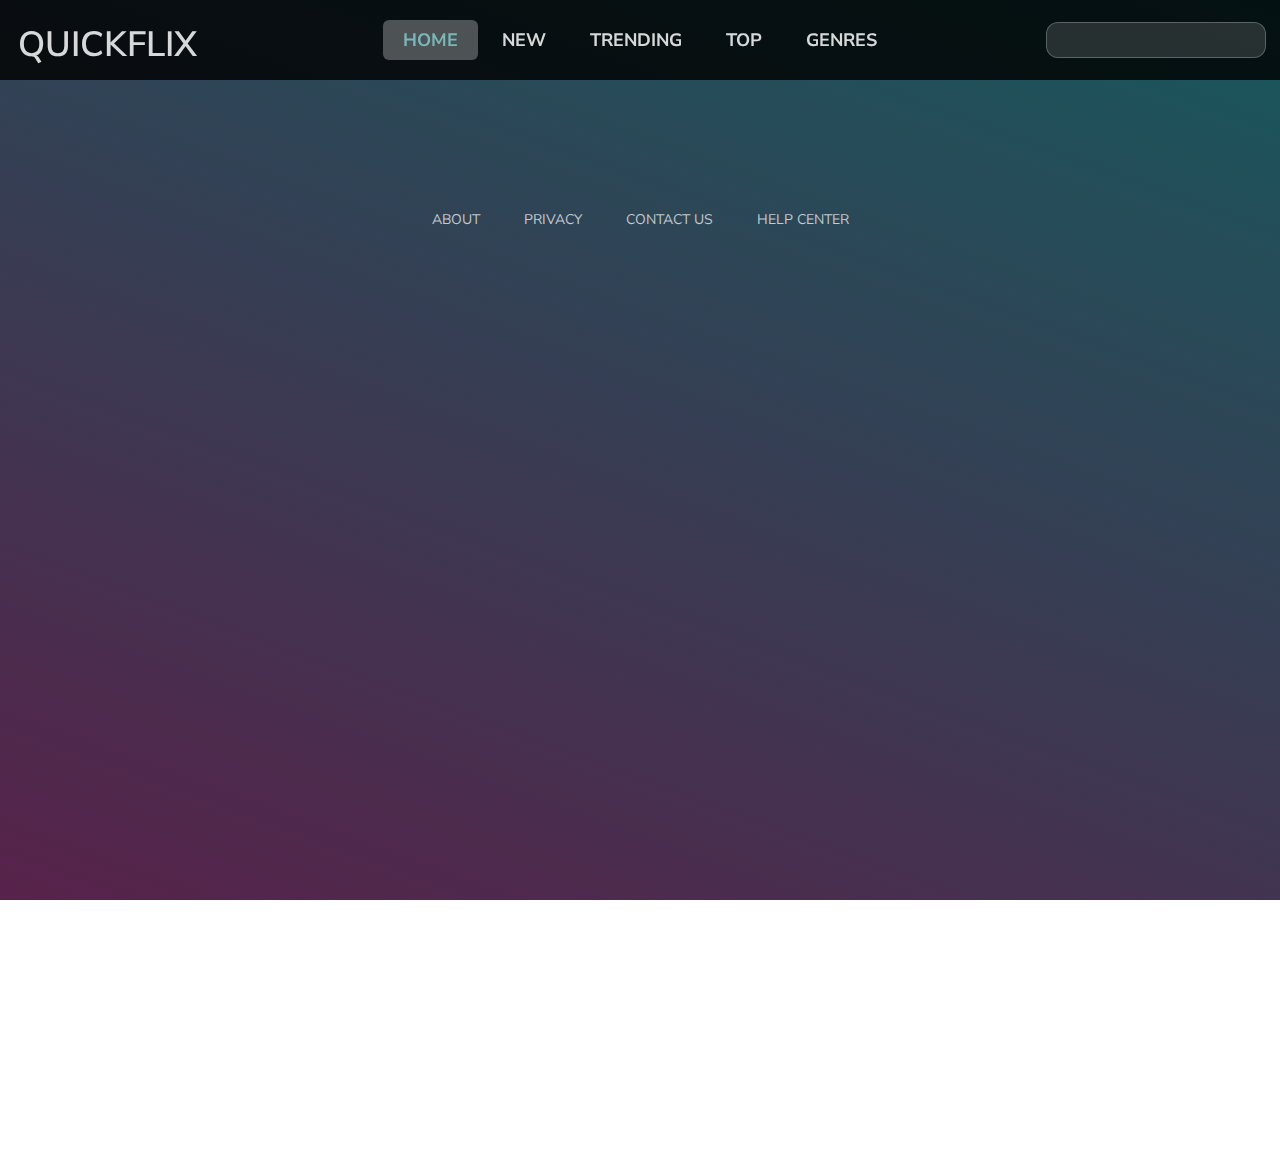
==== home.html @ 65607de7 "main page and styling" ====
<!DOCTYPE html>
<html>
	<head>
		<meta charset="utf-8">
		<meta http-equiv="X-UA-Compatible" content="IE=edge">

		<!-- PAGE INFO -->
		<title>Movies</title>
		<meta name="description" content="Watch Movies Here">
		<!-- FAVICON -->
		<link rel="icon" type="image/x-icon" href="media/icon.svg">
		<meta name="viewport" content="width=device-width, initial-scale=1">

		<!-- STYLESHEETS -->
		<link href="https://fonts.googleapis.com/css2?family=Nunito+Sans:wght@300;600;700&display=swap" rel="stylesheet">
		<link rel="stylesheet" href="https://use.fontawesome.com/releases/v5.15.1/css/all.css" integrity="sha384-vp86vTRFVJgpjF9jiIGPEEqYqlDwgyBgEF109VFjmqGmIY/Y4HV4d3Gp2irVfcrp" crossorigin="anonymous">
		<link rel="stylesheet" href="https://stackpath.bootstrapcdn.com/bootstrap/4.5.0/css/bootstrap.min.css">
		<link rel="stylesheet" href="css/home.css">

	</head>

	<body>

		<div id="overlay">
			<div id="infobox">
				<a class="close-button"></a>
				<div class="row">
					<!-- LEFT COLUMN -->
					<div class="col-md-4">
						<img class="poster">
						<a href="player.html">
							<button class="play-button btn btn-info">Watch Now</button>
						</a>
					</div>
					<!-- RIGHT COLUMNS -->
					<div class="col-md-8">
						<div class="title"></div>
						<i class="far fa-clock"></i> <span class="runtime"></span> 
						(<span class="year"></span>)
						<br>
						<span class="rating"></span> / 10 <i class="fas fa-star"></i>
						(<span class="num-ratings"></span> Ratings)
						<div class="genres"></div>
						<div class="description"></div>
						<div class="languages-container">
							<b>Language</b>: <span class="languages"></span>
						</div>
						<div class="companies-container">
							<b>Production Companies</b>: <span class="companies"></span>
						</div>
					</div>
				</div>
				

			</div>
		</div>

		<div id="header-container">
			<div id="header">
				<!-- <img id="logo" src="icon.svg" alt=""> -->
				<!-- TITLE -->
				<div>
					<a id="site-title" href="home.html">QuickFlix</a>
				</div>
				<!-- HEADER LINKS -->
				<div id="header-links">
					<a class="header-current">Home</a>
					<a>New</a>
					<a>Trending</a>
					<a>Top</a>
					<a>Genres</a>
				</div>
				<!-- SEARCH BAR -->
				<div id="search-container">
					<input id="search-bar" type="text" class="form-control">
					<a id="search-button"></a>
				</div>
			</div>
		</div>

		<div id="container" class="text-center">

			<div id="main"></div>

			<div id="footer">
				<!-- FOOTER LINKS -->
				<div id="footer-links">
					<a>About</a>
					<a>Privacy</a>
					<a>Contact Us</a>
					<a>Help Center</a>
				</div>
			</div>

		</div>

		<!-- SCRIPTS -->
		<script src="https://code.jquery.com/jquery-3.5.1.min.js"></script>
		<script src="js/home.js"></script>
		
	</body>
</html>
---- css/home.css ----
body {
	color: white;
	font-family: 'Nunito Sans', sans-serif;
	text-align: center;
	background-image: linear-gradient(20deg, rgba(70, 11, 56, 0.906), rgba(10, 77, 82, 0.94));
	background-attachment: fixed;
}

#container {
	margin: 50px 20px;
	height: 100vh;
}

a {
	font-size: 18px;
	color: #79b7bb;
	line-height: 40px;
}

a:hover {
	color: #79b7bb;
}

.btn {
	color: #f7f7f7;
	background-color: #679b9f;
	border-color: transparent;
	margin: 0 10px 0 10px;
	font-size: 18px;
}

.btn:hover, .btn:focus, .btn:active {
	color: #f7f7f7;
	background-color: #79b7bb;
	border-color: none;
}

img {
	max-width: 200px;
}

.row {
	height: 100%;
}

.noscroll { 
	overflow: hidden;
}

#overlay {
	position: fixed;
	overflow-y: scroll;
	z-index: 100;
	top: 0;
	right: 0;
	bottom: 0;
	left: 0;
	background-color: rgba(0, 0, 0, 0.548);
	visibility: hidden;
	opacity: 0;
	text-align: center;
	transition: 0.3s;
}

#infobox {
	height: 80%;
	width: 80%;
	color: white;
	background-color: rgba(10, 71, 74, 0.817);
	background-size: auto;
	box-shadow: 2px 2px 60px rgba(0, 0, 0, 0.708);
	border-radius: 30px;
	margin: auto;
	margin-top: 4%;
	padding-top: 20px;
	padding-bottom: 40px;
	transform: translateY(30px);
	transition: 0.2s;
	visibility: hidden;
}

#infobox.visible {
	transform: translateY(0px);
	opacity: 0.98;
	visibility: visible;
}

.close-button:before, .close-button {
	float: right;
	display: absolute;
	margin-right: 8px;
	margin-top: 4px;
	color: white;
	opacity: 0.8;
	content: '\f057';
	font-family: 'Font Awesome 5 Free';
	font-weight: 600;
	font-size: 20px;
	width: 30px;
	height: 30px;
	cursor: pointer;
}

#infobox .poster {
	margin: auto;
	margin-top: 20px;
}

.play-button {
	margin-top: 30px;
}

.title {
	font-size: 40px;
	line-height: 44px;
	margin-bottom: 4px;
}

.genres {
	margin-top: 20px;
}

.genre {
	margin: 0 4px;
	padding: 4px 10px;
	border-radius: 14px;
	background-color: #679b9f;
	white-space: nowrap;
}

.description {
	margin: 20px 10px;
}

.companies {
	margin-top: 4px;
	margin-bottom: 20px;
}

#header-container {
	display: table;
	z-index: 10;
	position: fixed;
}

#header {
	/* padding: 8px 14px; */
	position: fixed;
	float: left;
	top: 0;
	height: 80px;
	width: 100%;
	display: table-cell;
	vertical-align: middle;
	color:rgba(255, 255, 255, 0.838);
	background-color: rgba(0, 0, 0, 0.803);
}

#header-links {
	display: inline-block;
	font-size: 16px;
	font-weight: bold;
	text-transform: uppercase;
	margin: 0;
	position: absolute;
	top: 50%;
	left: 50%;
	-ms-transform: translate(-50%, -50%);
	transform: translate(-50%, -50%);
}

#header-links a {
	display: inline-block;
	cursor: pointer;
	padding: 0 20px;
	border-radius: 6px;
}

.header-current, #header-links a:hover {
	background-color: rgba(255, 255, 255, 0.281);
}

#site-title {
	color: rgba(255, 255, 255, 0.838);
	font-size: 50px;
	font-weight: 600;
	font-variant-caps: all-small-caps;
	position: absolute;
	left: 18px;
	top: 50%;
	-ms-transform: translateY(-50%);
	transform: translateY(-50%);
}

#site-title:hover {
	text-decoration: none;
}

#search-container {
	position: absolute;
	right: 10px;
	vertical-align: middle;
	top: 50%;
	-ms-transform: translateY(-50%);
	transform: translateY(-50%);
}

#search-bar {
	display: inline-block;
	right: 100px;
	width: 220px;
	height: 36px;
	background-color: rgba(255, 255, 255, 0.132);
	border-radius: 12px;
	border-color: rgba(255, 255, 255, 0.345);
	color: white;
}

#search-button:before, #search-button {
	display: inline-block;
	margin-left: -20px;
	margin-top: -300px;
	color: rgba(255, 255, 255, 0.838);
	content: '\f002';
	font-family: 'Font Awesome 5 Free';
	font-weight: 600;
	font-size: 16px;
	width: 20px;
	height: 20px;
	cursor: pointer;
	z-index: 3;
}

#main {
	margin: 200px 0 100px 0;
}

.movie {
	display: inline-block;
	margin: 10px 20px;
	cursor: pointer;
	transform: translateY(0);
	transition: 0.2s;
}

.movie:hover {
	transform: translateY(-10px);
}

#footer-links a {
	font-size: 14px;
	text-transform: uppercase;
	color:rgba(255, 255, 255, 0.721);
	padding: 0 20px;
	border-radius: 6px;
	cursor: pointer;
}
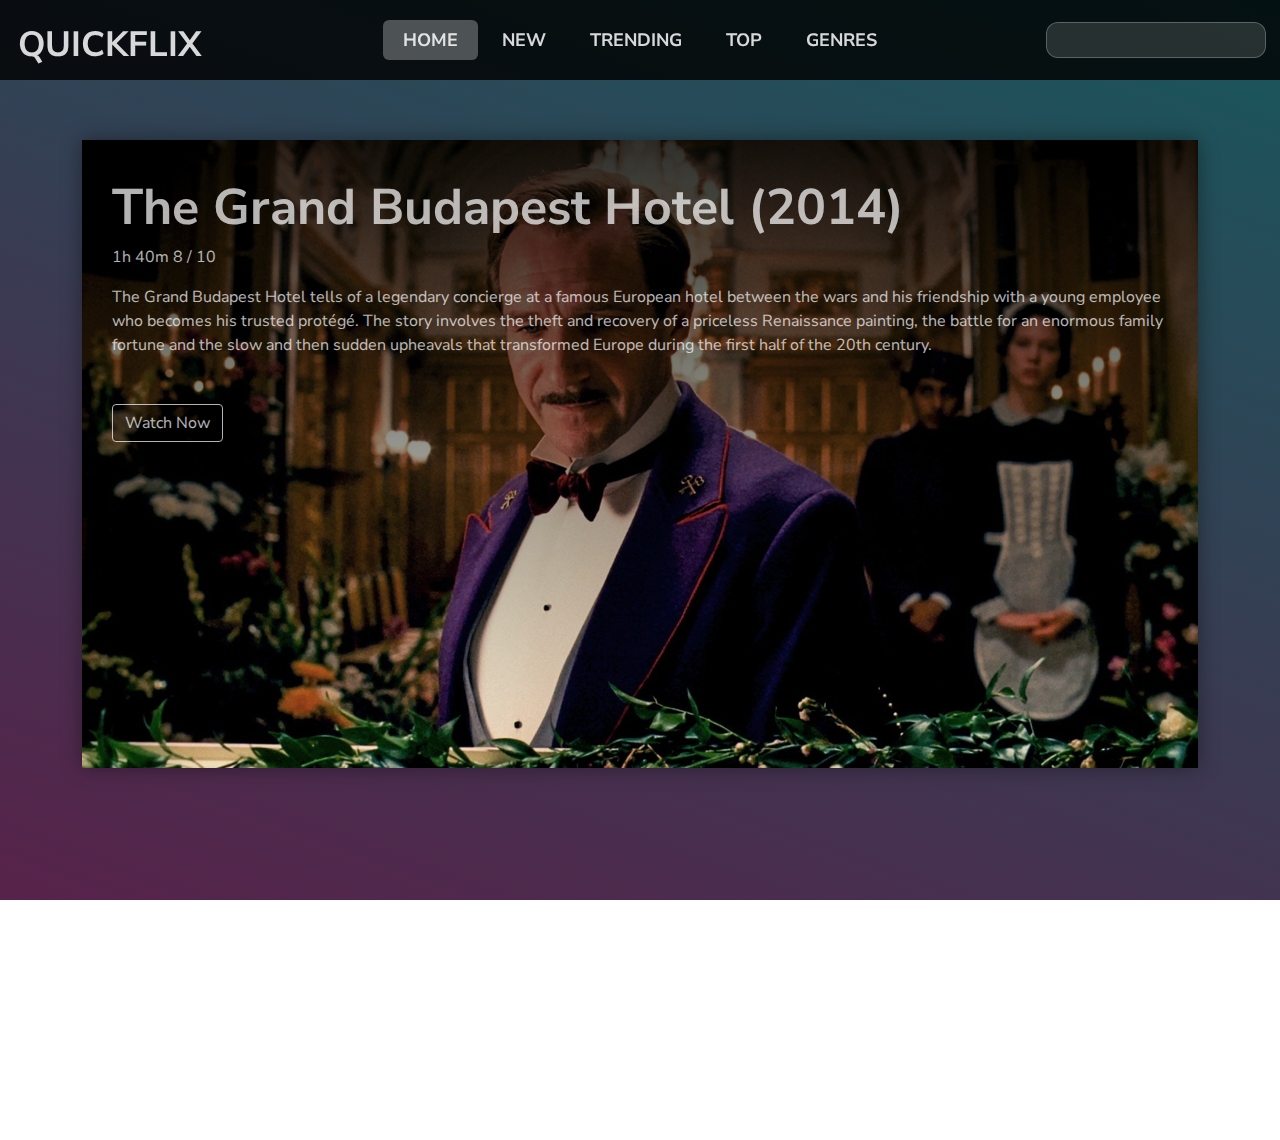
==== commit 9592f94d: "add slideshow" ====
--- a/home.html
+++ b/home.html
@@ -5,7 +5,7 @@
 		<meta http-equiv="X-UA-Compatible" content="IE=edge">
 
 		<!-- PAGE INFO -->
-		<title>Movies</title>
+		<title>QuickFlix</title>
 		<meta name="description" content="Watch Movies Here">
 		<!-- FAVICON -->
 		<link rel="icon" type="image/x-icon" href="media/icon.svg">
@@ -21,6 +21,7 @@
 
 	<body>
 
+		<!-- INFO BOX OVERLAY -->
 		<div id="overlay">
 			<div id="infobox">
 				<a class="close-button"></a>
@@ -29,7 +30,7 @@
 					<div class="col-md-4">
 						<img class="poster">
 						<a href="player.html">
-							<button class="play-button btn btn-info">Watch Now</button>
+							<button class="play-button btn">Watch Now</button>
 						</a>
 					</div>
 					<!-- RIGHT COLUMNS -->
@@ -55,6 +56,7 @@
 			</div>
 		</div>
 
+		<!-- NAVBAR HEADER -->
 		<div id="header-container">
 			<div id="header">
 				<!-- <img id="logo" src="icon.svg" alt=""> -->
@@ -80,17 +82,45 @@
 
 		<div id="container" class="text-center">
 
-			<div id="main"></div>
-
-			<div id="footer">
-				<!-- FOOTER LINKS -->
-				<div id="footer-links">
-					<a>About</a>
-					<a>Privacy</a>
-					<a>Contact Us</a>
-					<a>Help Center</a>
+			<!-- SLIDESHOW -->
+			<div id="slideshow" class="row text-left align-text-end">
+				<div class="slide">
+					<img src="media/1.jpg">
+					<div class="slideshow-title">
+						The Grand Budapest Hotel (2014)<br>
+						<p><i class="far fa-clock"> </i>1h 40m <i class="fas fa-star"></i> 8 / 10</p>
+						<p>The Grand Budapest Hotel tells of a legendary concierge at a famous European hotel between the wars and his friendship with a young employee who becomes his trusted protégé. The story involves the theft and recovery of a priceless Renaissance painting, the battle for an enormous family fortune and the slow and then sudden upheavals that transformed Europe during the first half of the 20th century.</p>
+						<a href="player.html">
+							<button class="btn">Watch Now</button>
+						</a>
+					</div>
+				</div>
+				<div class="slide">
+					<img src="media/2.jpg">
+					<div class="slideshow-title">
+						My Hero Academia: Two Heroes (2018)<br>
+						<p><i class="far fa-clock"> </i>1h 44m <i class="fas fa-star"></i> 8.4 / 10</p>
+						<p>All Might and Deku accept an invitation to go abroad to a floating and mobile manmade city, called 'I Island', where they research quirks as well as hero supplemental items at the special 'I Expo' convention that is currently being held on the island. During that time, suddenly, despite an iron wall of security surrounding the island, the system is breached by a villain, and the only ones able to stop him are the students of Class 1-A.</p>
+						<a href="player.html">
+							<button class="btn">Watch Now</button>
+						</a>
+					</div>
+				</div>
+				<div class="slide">
+					<img src="media/3.jpg">
+					<div class="slideshow-title">
+						Life is Beautiful (1997)<br>
+						<p><i class="far fa-clock"> </i>1h 56m <i class="fas fa-star"></i> 8.5 / 10</p>
+						<p>A touching story of an Italian book seller of Jewish ancestry who lives in his own little fairy tale. His creative and happy life would come to an abrupt halt when his entire family is deported to a concentration camp during World War II. While locked up he tries to convince his son that the whole thing is just a game.</p>
+						<a href="player.html">
+							<button class="btn">Watch Now</button>
+						</a>
+					</div>
 				</div>
 			</div>
+
+		 <!-- MAIN CONTENT -->
+			<div id="main"></div>
 
 		</div>
 
--- a/css/home.css
+++ b/css/home.css
@@ -4,6 +4,8 @@
 	text-align: center;
 	background-image: linear-gradient(20deg, rgba(70, 11, 56, 0.906), rgba(10, 77, 82, 0.94));
 	background-attachment: fixed;
+	height: 100%;
+	min-height: 1000px;
 }
 
 #container {
@@ -21,22 +23,20 @@
 	color: #79b7bb;
 }
 
-.btn {
-	color: #f7f7f7;
-	background-color: #679b9f;
-	border-color: transparent;
-	margin: 0 10px 0 10px;
-	font-size: 18px;
-}
-
-.btn:hover, .btn:focus, .btn:active {
-	color: #f7f7f7;
-	background-color: #79b7bb;
-	border-color: none;
-}
-
 img {
 	max-width: 200px;
+}
+
+.btn {
+	color: white;
+	background-color: rgba(0, 0, 0, 0.399);
+	border-color: white;
+	margin: 0;
+}
+
+.btn:hover {
+	color: white;
+	background-color: rgba(255, 255, 255, 0.301);
 }
 
 .row {
@@ -68,7 +68,7 @@
 	color: white;
 	background-color: rgba(10, 71, 74, 0.817);
 	background-size: auto;
-	box-shadow: 2px 2px 60px rgba(0, 0, 0, 0.708);
+	box-shadow: 2px 2px 30px rgb(0, 0, 0);
 	border-radius: 30px;
 	margin: auto;
 	margin-top: 4%;
@@ -79,6 +79,10 @@
 	visibility: hidden;
 }
 
+#infobox js {
+	display: none;
+}
+
 #infobox.visible {
 	transform: translateY(0px);
 	opacity: 0.98;
@@ -89,21 +93,21 @@
 	float: right;
 	display: absolute;
 	margin-right: 8px;
-	margin-top: 4px;
+	margin-top: -8px;
 	color: white;
 	opacity: 0.8;
 	content: '\f057';
 	font-family: 'Font Awesome 5 Free';
 	font-weight: 600;
-	font-size: 20px;
+	font-size: 28px;
 	width: 30px;
 	height: 30px;
 	cursor: pointer;
 }
 
 #infobox .poster {
-	margin: auto;
 	margin-top: 20px;
+	margin-bottom: 10px;
 }
 
 .play-button {
@@ -124,7 +128,7 @@
 	margin: 0 4px;
 	padding: 4px 10px;
 	border-radius: 14px;
-	background-color: #679b9f;
+	background-color: #679b9fb7;
 	white-space: nowrap;
 }
 
@@ -170,6 +174,7 @@
 }
 
 #header-links a {
+	color:rgba(255, 255, 255, 0.838);
 	display: inline-block;
 	cursor: pointer;
 	padding: 0 20px;
@@ -178,12 +183,13 @@
 
 .header-current, #header-links a:hover {
 	background-color: rgba(255, 255, 255, 0.281);
+	text-decoration: none;
 }
 
 #site-title {
 	color: rgba(255, 255, 255, 0.838);
 	font-size: 50px;
-	font-weight: 600;
+	font-weight: 700;
 	font-variant-caps: all-small-caps;
 	position: absolute;
 	left: 18px;
@@ -231,8 +237,90 @@
 	z-index: 3;
 }
 
+#slideshow {
+	content: " "; 
+	display: block;
+	clear: both;
+	min-height: 900px;
+	width: 90%;
+	margin: auto;
+	margin-top: 140px;
+	position: relative;
+	padding: 10px;
+	box-shadow: 0 0 20px rgba(0, 0, 0, 0.4);
+}
+
+#slideshow:after {
+	content: " "; 
+	display: block;
+	clear: both;
+}
+
+#slideshow div {
+	overflow: auto;
+	display: block;
+	position: absolute;
+	top: 0;
+	left: 0;
+	right: 0;
+	bottom: 0;
+}
+
+.slide {
+	overflow: auto;
+	position: relative;
+	display: inline-block;
+	background-image: linear-gradient(0deg, rgba(0, 0, 0, 0.815), rgba(255, 255, 255, 0));
+}
+
+.slide:after {
+	content: '';
+	position: absolute;
+	left: 0;
+	top: 0;
+	width: 100%;
+	height: 100%;
+	display: inline-block;
+	background: linear-gradient(0deg, rgba(255, 255, 255, 0), rgba(0, 0, 0, 0.815));
+}
+
+#slideshow img {
+	display: block;
+	max-width: 100%;
+	max-height: 100%;
+}
+
+.slideshow-title {
+	display: block;
+	float: bottom;
+	position: absolute;
+	bottom: 0;
+	right: 0;
+	font-size: 50px;
+	font-weight: bold;
+	opacity: 0.7;
+	z-index: 3;
+	padding: 30px;
+}
+
+.slideshow-title p {
+	font-size: 16px;
+	font-weight: normal;
+}
+
 #main {
-	margin: 200px 0 100px 0;
+	margin: 60px 0 100px 0;
+}
+
+.genre-heading {
+	font-weight: bold;
+	float: left;
+	margin-left: 60px;
+}
+
+.genre_container {
+	float: left;
+	margin-bottom: 40px;
 }
 
 .movie {
@@ -240,11 +328,19 @@
 	margin: 10px 20px;
 	cursor: pointer;
 	transform: translateY(0);
-	transition: 0.2s;
+	transition: 0.1s;
 }
 
 .movie:hover {
-	transform: translateY(-10px);
+	transform: scale(1.1);
+	box-shadow: 2px 2px 60px rgba(0, 0, 0, 0.708);
+}
+
+#footer {
+	position: absolute;
+	bottom: 0;
+	display: block;
+	width: 100%;
 }
 
 #footer-links a {
